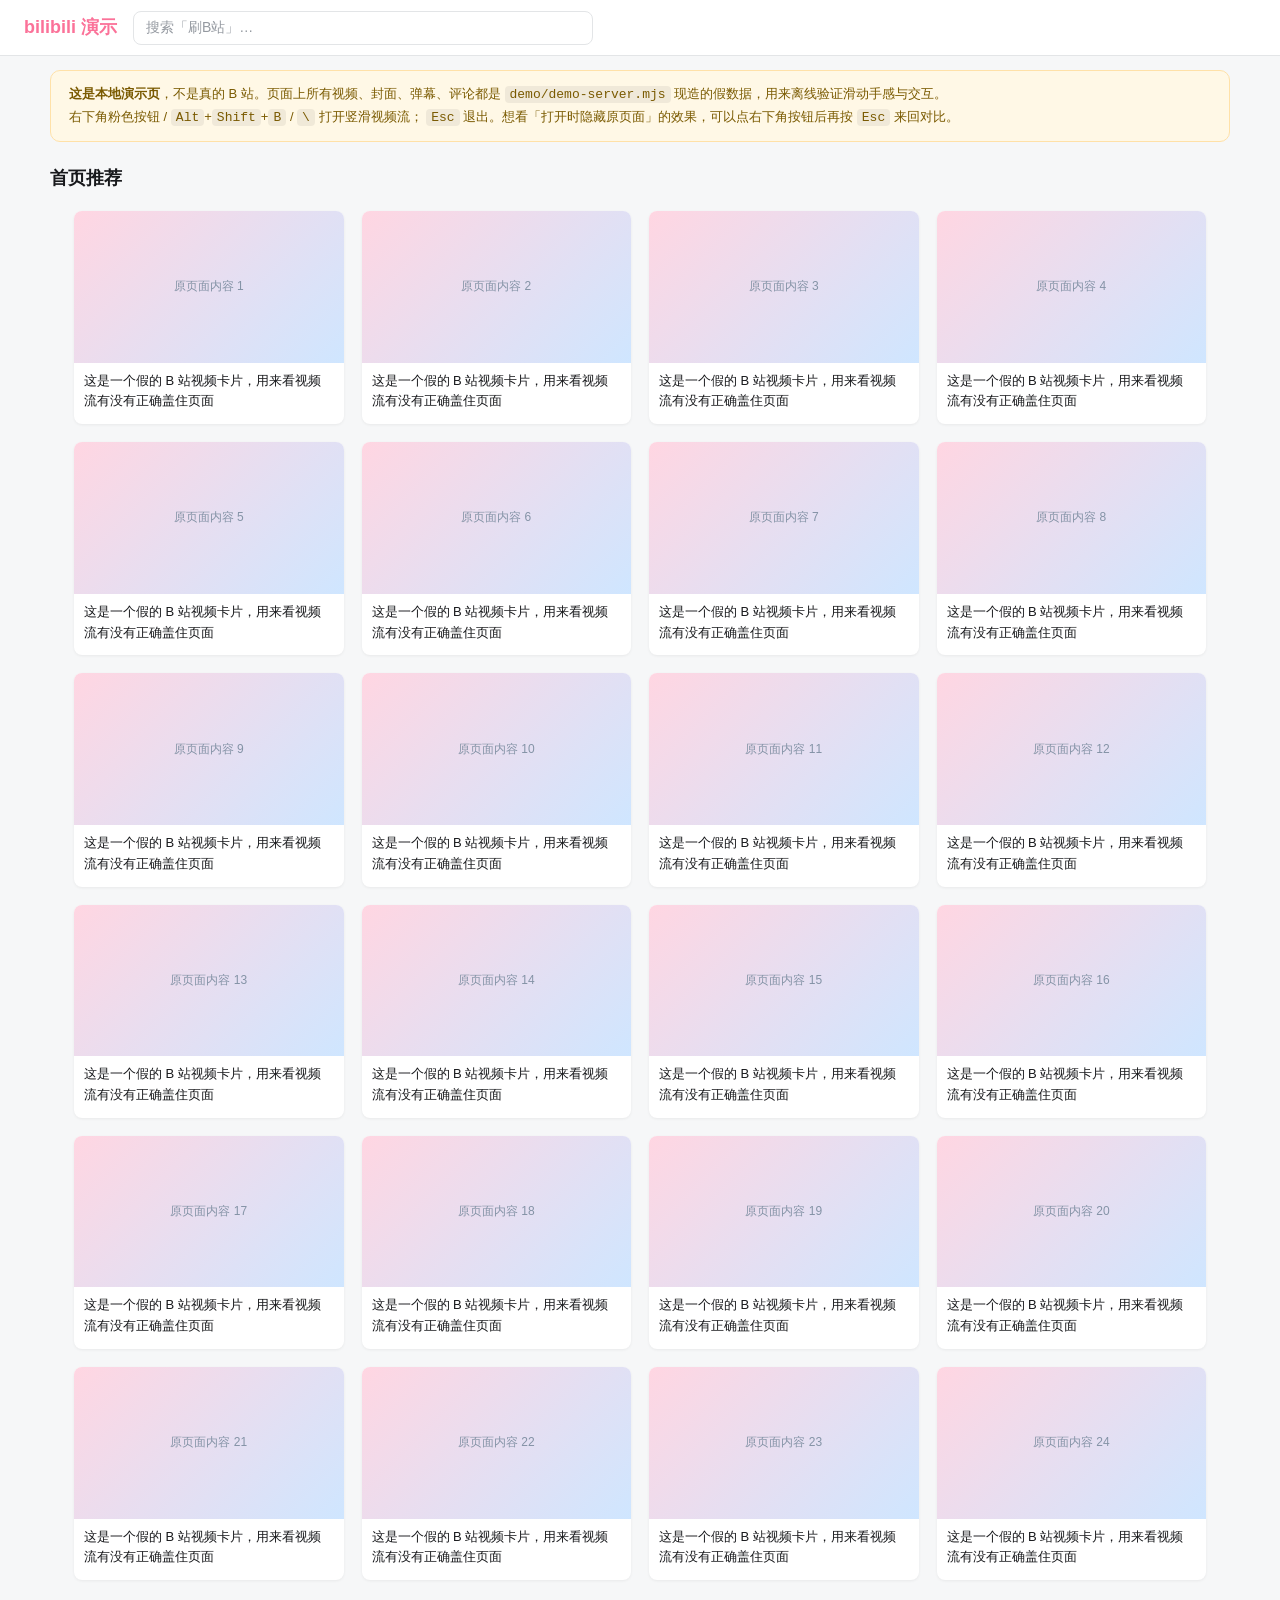
==== demo/index.html @ 2fca4c1e "feat: B站竖滑视频流扩展（MV3） 把 bilibili.com 变成抖音式竖屏视频流： - 三槽循环翻页 + 上下滑/滚轮/键盘，滑动时缩放层次动效 - 双引擎播放：原生 video（play" ====
<!doctype html>
<html lang="zh-CN">
  <head>
    <meta charset="utf-8" />
    <meta name="viewport" content="width=device-width, initial-scale=1" />
    <title>B站 · 本地演示页（刷B站插件）</title>
    <!-- 直接复用扩展的真实样式，演示里看到什么，装到 B 站上就是什么 -->
    <link rel="stylesheet" href="/src/styles.css" />
    <style>
      /* 下面这些只是「假 B 站页面」，用来验证打开视频流时会不会盖住/干扰原页面 */
      :root {
        --pink: #fb7299;
      }
      * {
        box-sizing: border-box;
      }
      body {
        margin: 0;
        background: #f6f7f8;
        color: #18191c;
        font: 14px/1.6 -apple-system, BlinkMacSystemFont, 'PingFang SC', 'Microsoft YaHei', 'Segoe UI', sans-serif;
      }
      .fake-header {
        height: 56px;
        background: #fff;
        border-bottom: 1px solid #e3e5e7;
        display: flex;
        align-items: center;
        gap: 16px;
        padding: 0 24px;
        position: sticky;
        top: 0;
        z-index: 10;
      }
      .fake-logo {
        font-weight: 800;
        color: var(--pink);
        font-size: 18px;
      }
      .fake-search {
        flex: 1;
        max-width: 460px;
        height: 34px;
        border: 1px solid #e3e5e7;
        border-radius: 8px;
        padding: 0 12px;
        color: #9499a0;
        display: flex;
        align-items: center;
      }
      .fake-grid {
        max-width: 1180px;
        margin: 18px auto 80px;
        display: grid;
        grid-template-columns: repeat(auto-fill, minmax(230px, 1fr));
        gap: 18px;
        padding: 0 24px;
      }
      .fake-card {
        background: #fff;
        border-radius: 8px;
        overflow: hidden;
        box-shadow: 0 1px 3px rgba(0, 0, 0, 0.06);
      }
      .fake-thumb {
        aspect-ratio: 16 / 9;
        background: linear-gradient(135deg, #ffd6e2, #cfe6ff);
        display: flex;
        align-items: center;
        justify-content: center;
        color: #8493a6;
        font-size: 12px;
      }
      .fake-title {
        padding: 8px 10px 12px;
        font-size: 13px;
        color: #18191c;
      }
      .fake-note {
        max-width: 1180px;
        margin: 14px auto 0;
        padding: 12px 18px;
        background: #fff8e6;
        border: 1px solid #ffe1a8;
        border-radius: 10px;
        color: #7a5a00;
        font-size: 13px;
        line-height: 1.7;
        margin-inline: 24px;
      }
      .fake-note code {
        background: rgba(0, 0, 0, 0.06);
        border-radius: 4px;
        padding: 1px 5px;
      }
      @media (min-width: 1240px) {
        .fake-note {
          margin-inline: auto;
        }
      }
      h2.section {
        max-width: 1180px;
        margin: 22px auto 0;
        padding: 0 24px;
        font-size: 18px;
      }
      @media (min-width: 1240px) {
        h2.section {
          padding: 0;
        }
      }
    </style>
  </head>
  <body>
    <div class="fake-header">
      <span class="fake-logo">bilibili 演示</span>
      <div class="fake-search">搜索「刷B站」…</div>
    </div>

    <div class="fake-note">
      <b>这是本地演示页</b>，不是真的 B 站。页面上所有视频、封面、弹幕、评论都是
      <code>demo/demo-server.mjs</code> 现造的假数据，用来离线验证滑动手感与交互。
      <br />
      右下角粉色按钮 / <code>Alt</code>+<code>Shift</code>+<code>B</code> / <code>\</code> 打开竖滑视频流；
      <code>Esc</code> 退出。想看「打开时隐藏原页面」的效果，可以点右下角按钮后再按 <code>Esc</code> 来回对比。
    </div>

    <h2 class="section">首页推荐</h2>
    <div class="fake-grid" id="fake-grid"></div>

    <script>
      // 铺一堆假卡片，撑出真实页面的滚动高度
      const grid = document.getElementById('fake-grid');
      for (let i = 0; i < 24; i++) {
        const card = document.createElement('div');
        card.className = 'fake-card';
        card.innerHTML =
          '<div class="fake-thumb">原页面内容 ' +
          (i + 1) +
          '</div><div class="fake-title">这是一个假的 B 站视频卡片，用来看视频流有没有正确盖住页面</div>';
        grid.append(card);
      }
    </script>

    <!-- 与扩展 manifest 完全相同的加载顺序 -->
    <script src="/src/core.js"></script>
    <script src="/src/config.js"></script>
    <script src="/src/api.js"></script>
    <script src="/src/feed.js"></script>
    <script src="/src/icons.js"></script>
    <script src="/src/ui/sheets.js"></script>
    <script src="/src/ui/player.js"></script>
    <script src="/src/ui/actionbar.js"></script>
    <script src="/src/ui/comments.js"></script>
    <script src="/src/ui/settings.js"></script>
    <script src="/src/ui/overlay.js"></script>
    <script src="/demo/demo-boot.js"></script>
    <script src="/src/content.js"></script>
    <script>
      // 演示环境：自动进入视频流，并打开调试日志
      BBDY.debug = true;
      BBDY.log('demo ready', BBDY.runtime, BBDY.apiBase);
      setTimeout(() => {
        BBDY.toggleOverlay(true);
      }, 120);
    </script>
  </body>
</html>
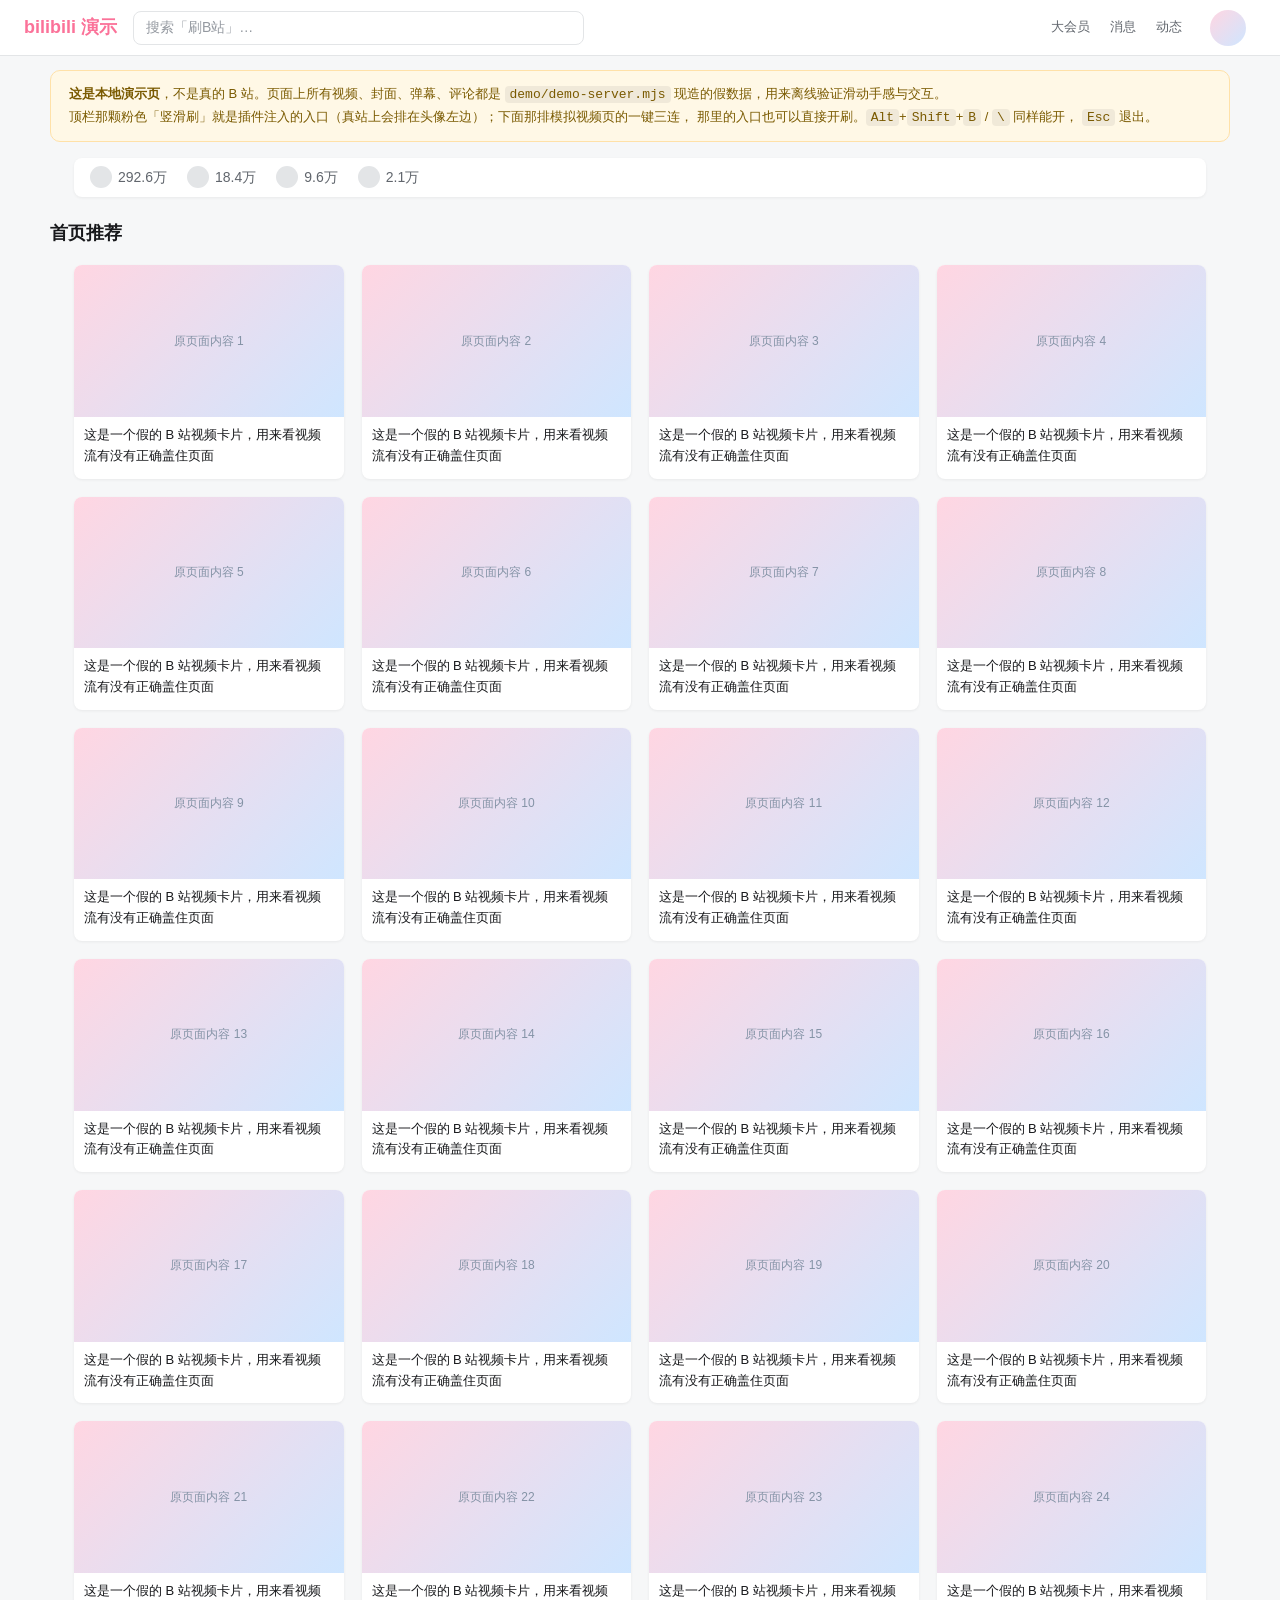
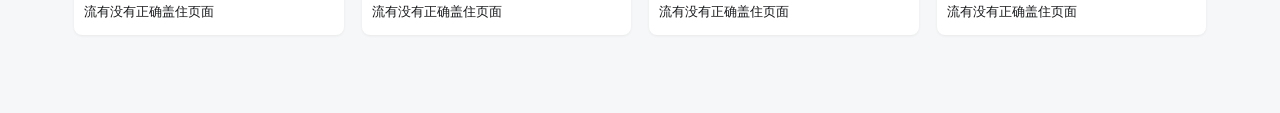
==== commit d897050a: "feat(entry): 把入口嵌进 B 站界面（顶栏药丸 + 视频页互动栏） - 新增 src/entry.js：从 B 站线上页面确认过的真实锚点入手   (.right-entry__main " ====
--- a/demo/index.html
+++ b/demo/index.html
@@ -48,6 +48,60 @@
         display: flex;
         align-items: center;
       }
+      /* 模仿 B 站真实顶栏 / 视频页互动栏的结构，用来验证「嵌进界面」的入口注入 */
+      .fake-header-spacer {
+        flex: 1;
+      }
+      .right-entry__main {
+        display: flex;
+        align-items: center;
+      }
+      .right-entry__item,
+      .right-entry__item-trigger {
+        display: inline-flex;
+        align-items: center;
+        height: 34px;
+        padding: 0 10px;
+        font-size: 13px;
+        color: #61666d;
+        text-decoration: none;
+      }
+      .fake-avatar {
+        width: 36px;
+        height: 36px;
+        border-radius: 50%;
+        background: linear-gradient(135deg, #ffd6e2, #cfe6ff);
+        margin-left: 8px;
+      }
+      .fake-toolbar {
+        max-width: 1180px;
+        margin: 16px auto 0;
+        padding: 0 24px;
+      }
+      .video-toolbar-left-main {
+        display: flex;
+        align-items: center;
+        gap: 20px;
+        background: #fff;
+        border-radius: 8px;
+        padding: 8px 16px;
+        box-shadow: 0 1px 3px rgba(0, 0, 0, 0.06);
+      }
+      .video-toolbar-left-item {
+        display: flex;
+        align-items: center;
+        gap: 6px;
+        font-size: 14px;
+        color: #61666d;
+      }
+      .video-toolbar-left-item::before {
+        content: '';
+        width: 22px;
+        height: 22px;
+        border-radius: 50%;
+        background: #e3e5e7;
+        display: block;
+      }
       .fake-grid {
         max-width: 1180px;
         margin: 18px auto 80px;
@@ -112,17 +166,35 @@
     </style>
   </head>
   <body>
-    <div class="fake-header">
+    <div class="fake-header bili-header__bar">
       <span class="fake-logo">bilibili 演示</span>
       <div class="fake-search">搜索「刷B站」…</div>
+      <div class="fake-header-spacer"></div>
+      <!-- 结构和 B 站真实顶栏一致：注入的「竖滑刷」药丸应该出现在头像左边 -->
+      <div class="right-entry right-entry__main">
+        <a class="right-entry__item right-entry__item-trigger" href="javascript:void(0)">大会员</a>
+        <a class="right-entry__item right-entry__item-trigger" href="javascript:void(0)">消息</a>
+        <a class="right-entry__item right-entry__item-trigger" href="javascript:void(0)">动态</a>
+        <a class="header-avatar-wrap right-entry__item" href="javascript:void(0)"><span class="fake-avatar"></span></a>
+      </div>
     </div>
 
     <div class="fake-note">
       <b>这是本地演示页</b>，不是真的 B 站。页面上所有视频、封面、弹幕、评论都是
       <code>demo/demo-server.mjs</code> 现造的假数据，用来离线验证滑动手感与交互。
       <br />
-      右下角粉色按钮 / <code>Alt</code>+<code>Shift</code>+<code>B</code> / <code>\</code> 打开竖滑视频流；
-      <code>Esc</code> 退出。想看「打开时隐藏原页面」的效果，可以点右下角按钮后再按 <code>Esc</code> 来回对比。
+      顶栏那颗粉色「竖滑刷」就是插件注入的入口（真站上会排在头像左边）；下面那排模拟视频页的一键三连，
+      那里的入口也可以直接开刷。<code>Alt</code>+<code>Shift</code>+<code>B</code> / <code>\</code> 同样能开，
+      <code>Esc</code> 退出。
+    </div>
+
+    <div class="fake-toolbar">
+      <div class="video-toolbar-left-main">
+        <span class="video-toolbar-left-item">292.6万</span>
+        <span class="video-toolbar-left-item">18.4万</span>
+        <span class="video-toolbar-left-item">9.6万</span>
+        <span class="video-toolbar-left-item">2.1万</span>
+      </div>
     </div>
 
     <h2 class="section">首页推荐</h2>
@@ -148,6 +220,7 @@
     <script src="/src/api.js"></script>
     <script src="/src/feed.js"></script>
     <script src="/src/icons.js"></script>
+    <script src="/src/entry.js"></script>
     <script src="/src/ui/sheets.js"></script>
     <script src="/src/ui/player.js"></script>
     <script src="/src/ui/actionbar.js"></script>
@@ -160,9 +233,10 @@
       // 演示环境：自动进入视频流，并打开调试日志
       BBDY.debug = true;
       BBDY.log('demo ready', BBDY.runtime, BBDY.apiBase);
+      // 打开后按 Esc 就能看到顶栏那颗「竖滑刷」入口（顺便验证注入没破坏原页面）
       setTimeout(() => {
-        BBDY.toggleOverlay(true);
-      }, 120);
+        BBDY.openFromUi();
+      }, 150);
     </script>
   </body>
 </html>
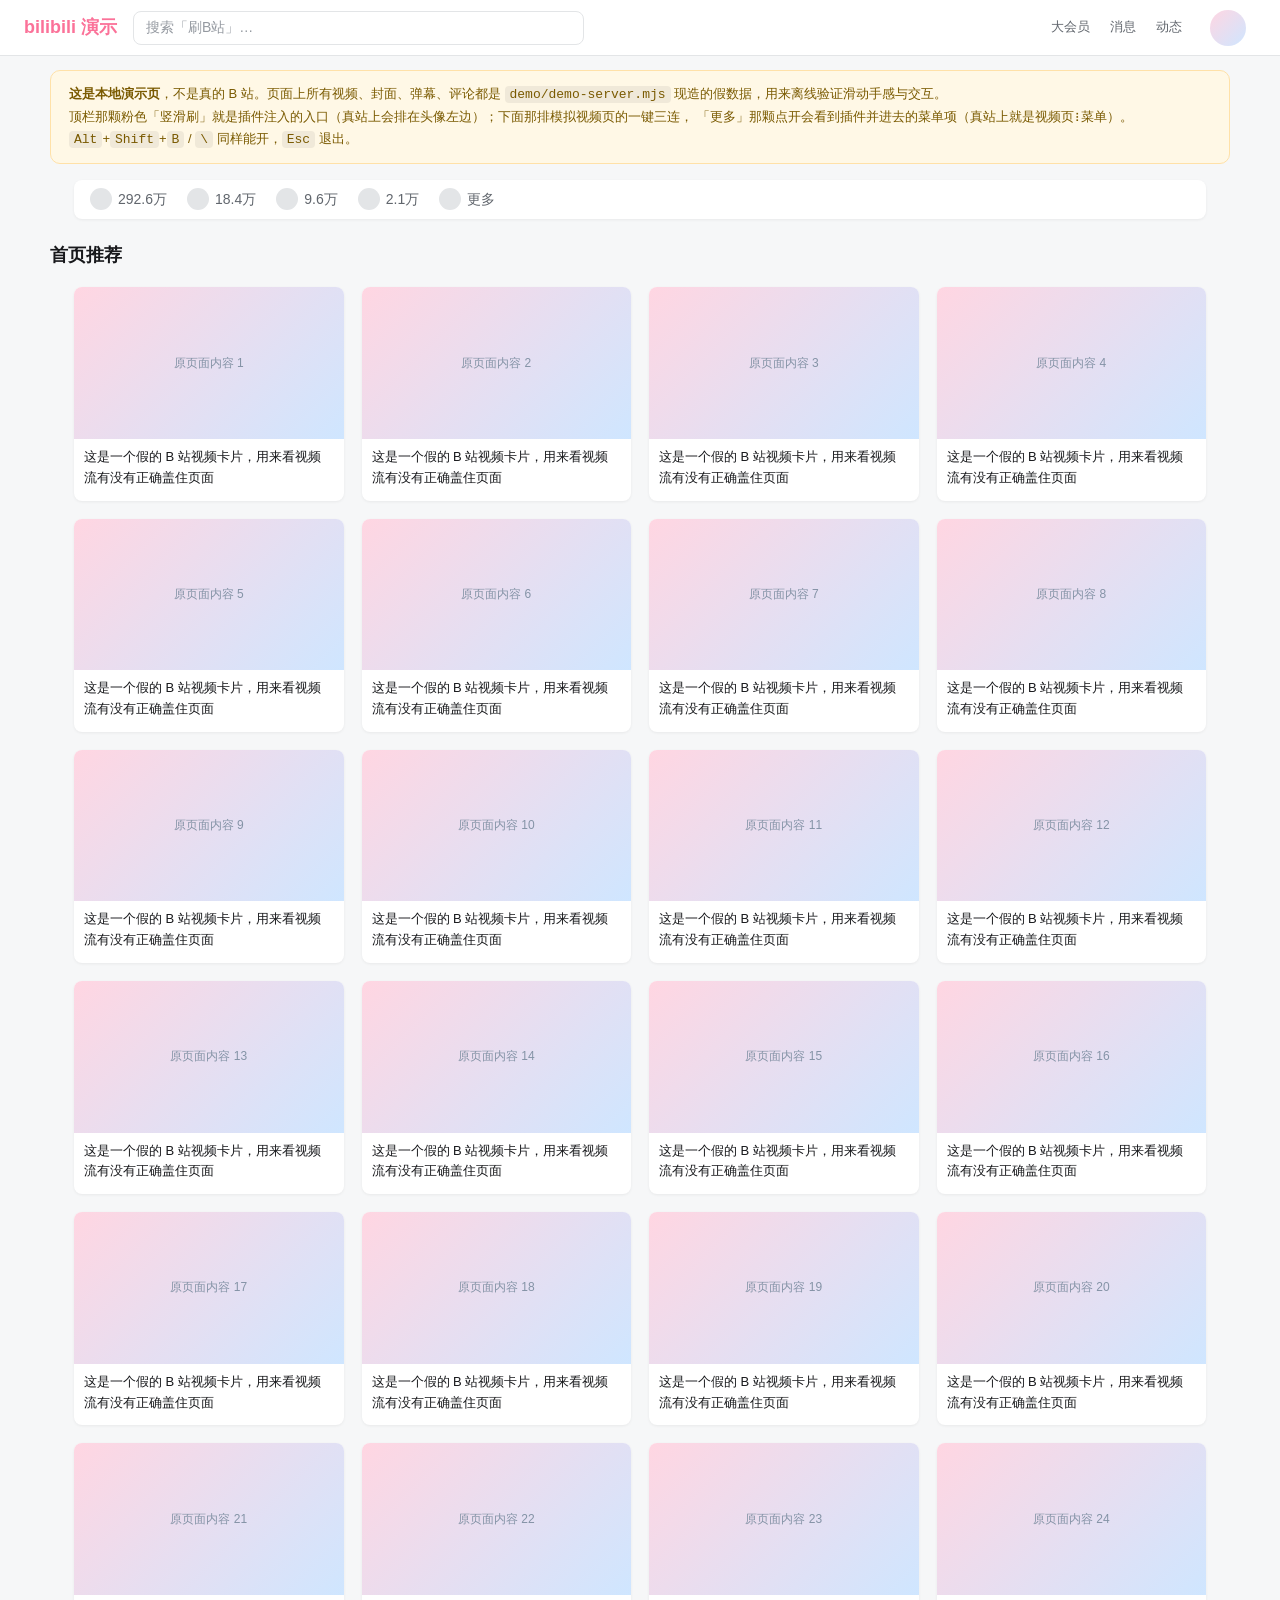
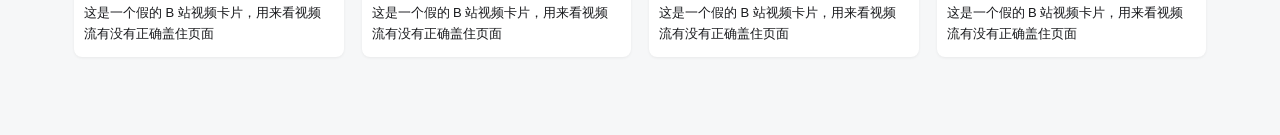
==== commit 8b75e442: "feat(menu): 入口并进视频页「更多」菜单 - entry.js 新增视频页菜单：优先并入 B 站原生 .video-tool-more-popover   菜单项复用 dropdown-it" ====
--- a/demo/index.html
+++ b/demo/index.html
@@ -184,8 +184,8 @@
       <code>demo/demo-server.mjs</code> 现造的假数据，用来离线验证滑动手感与交互。
       <br />
       顶栏那颗粉色「竖滑刷」就是插件注入的入口（真站上会排在头像左边）；下面那排模拟视频页的一键三连，
-      那里的入口也可以直接开刷。<code>Alt</code>+<code>Shift</code>+<code>B</code> / <code>\</code> 同样能开，
-      <code>Esc</code> 退出。
+      「更多」那颗点开会看到插件并进去的菜单项（真站上就是视频页⋮菜单）。<code>Alt</code>+<code>Shift</code>+<code>B</code>
+      / <code>\</code> 同样能开，<code>Esc</code> 退出。
     </div>
 
     <div class="fake-toolbar">
@@ -194,6 +194,16 @@
         <span class="video-toolbar-left-item">18.4万</span>
         <span class="video-toolbar-left-item">9.6万</span>
         <span class="video-toolbar-left-item">2.1万</span>
+        <!-- 模拟视频页的「更多」项：真站上它就是插件要并入的那个菜单触发器 -->
+        <span class="video-toolbar-left-item video-tool-more" id="fake-more">更多</span>
+      </div>
+    </div>
+
+    <!-- 模仿 B 站点开「更多」后渲染出来的菜单容器（插件会把入口并进这里） -->
+    <div class="video-tool-more-popover" id="fake-more-popover" hidden>
+      <div class="video-tool-more-dropdown">
+        <div class="dropdown-item">举报</div>
+        <div class="dropdown-item">添加至合集</div>
       </div>
     </div>
 
@@ -212,6 +222,16 @@
           '</div><div class="fake-title">这是一个假的 B 站视频卡片，用来看视频流有没有正确盖住页面</div>';
         grid.append(card);
       }
+
+      // 模拟 B 站的「更多」菜单：点一下才渲染，插件会把入口并进去
+      const moreBtn = document.getElementById('fake-more');
+      const morePop = document.getElementById('fake-more-popover');
+      moreBtn.addEventListener('click', () => {
+        morePop.hidden = !morePop.hidden;
+      });
+      document.addEventListener('click', (e) => {
+        if (!morePop.hidden && !morePop.contains(e.target) && e.target !== moreBtn) morePop.hidden = true;
+      });
     </script>
 
     <!-- 与扩展 manifest 完全相同的加载顺序 -->
